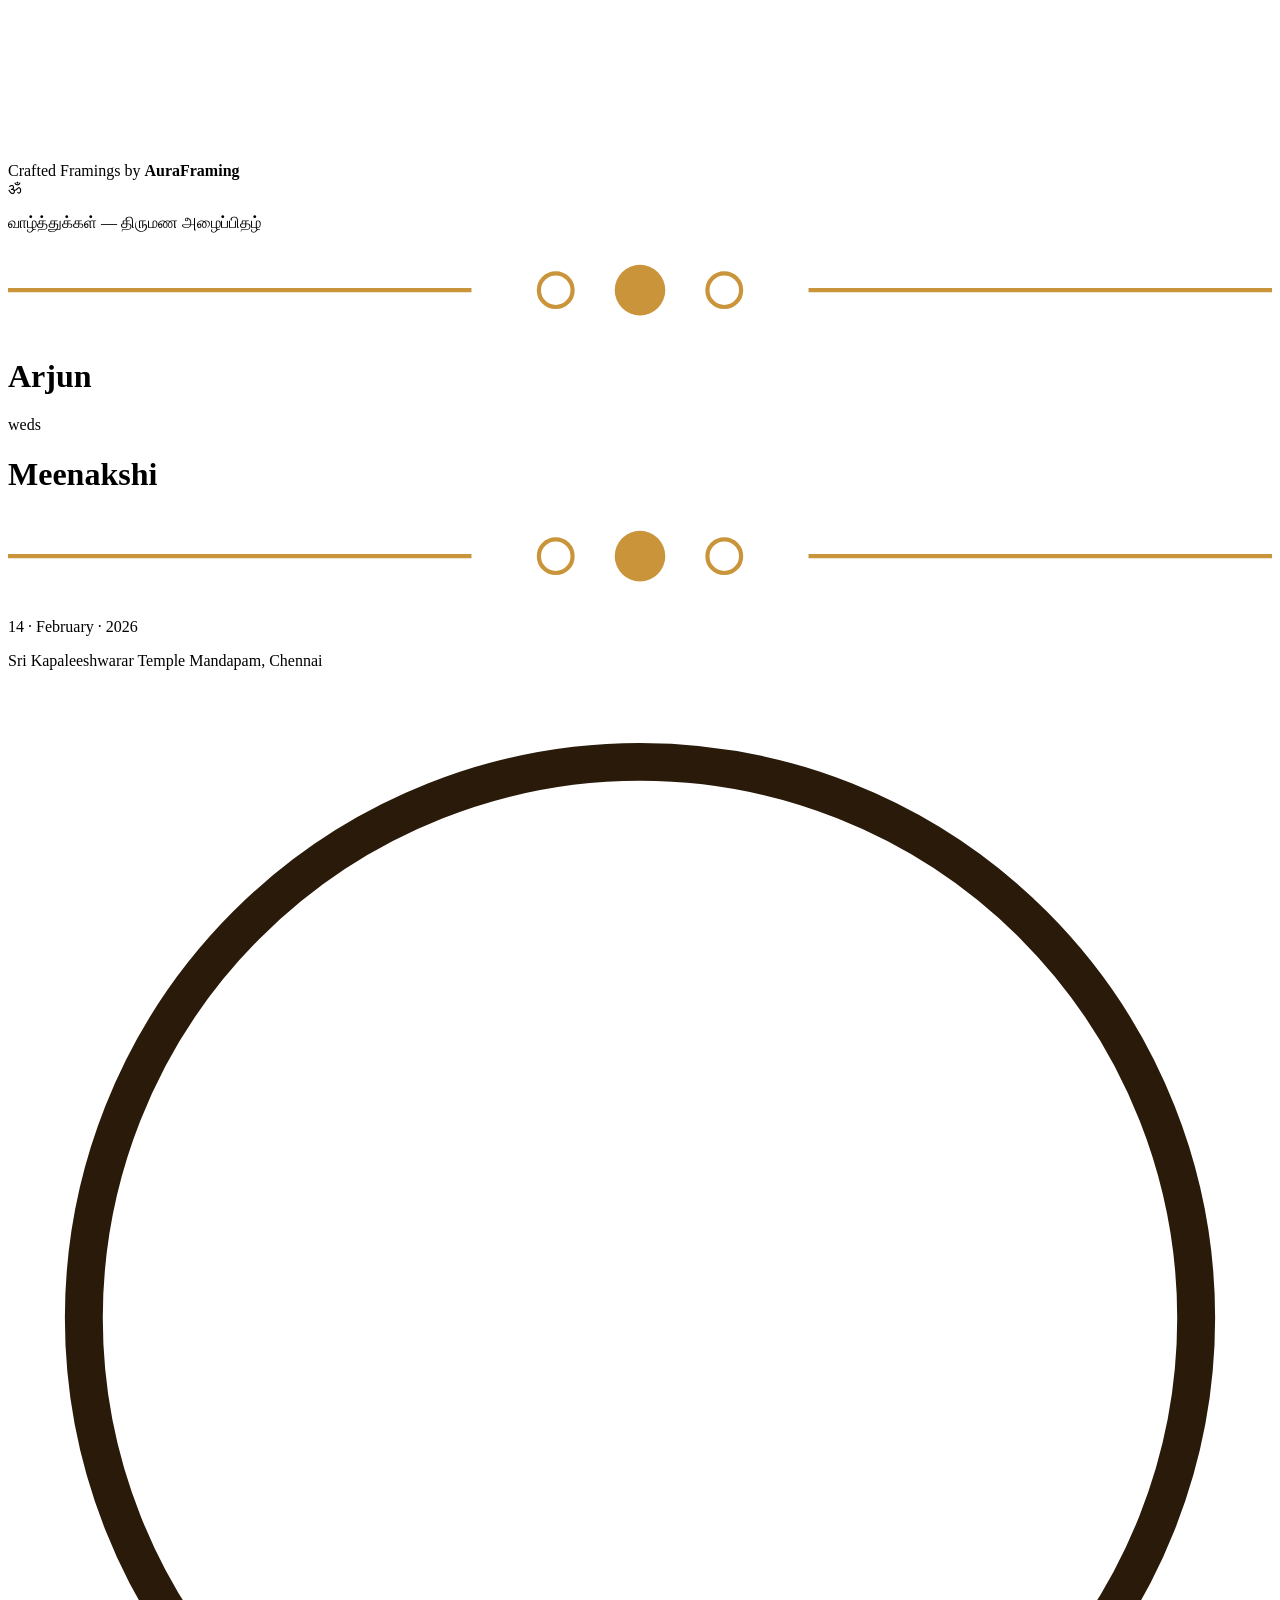
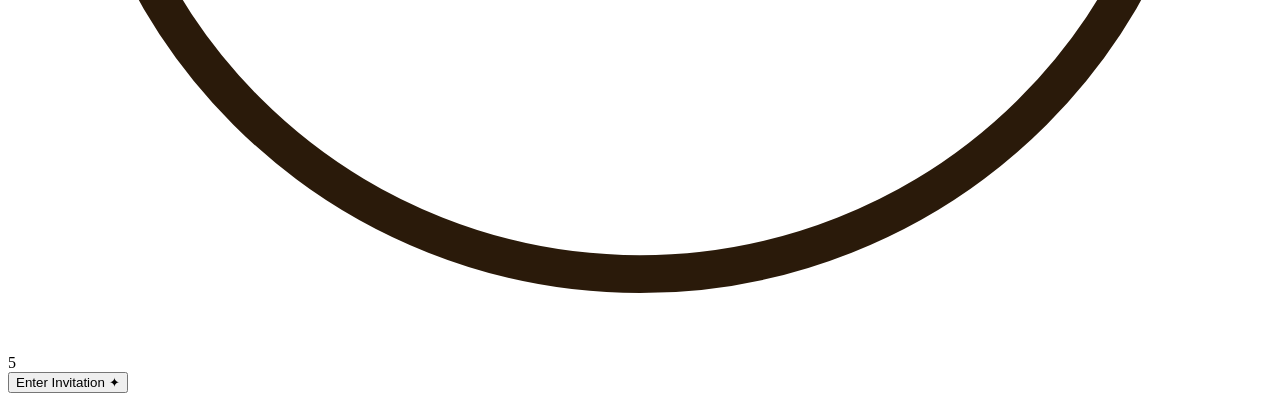
==== index.html @ 228615ea "Updated website content" ====
<!DOCTYPE html>
<html lang="en">
<head>
  <meta charset="UTF-8" />
  <meta name="viewport" content="width=device-width, initial-scale=1.0" />
  <title>Arjun & Meenakshi — Wedding Invitation</title>
  <link rel="stylesheet" href="css/landing.css" />
  <link href="https://fonts.googleapis.com/css2?family=Cinzel+Decorative:wght@400;700;900&family=Cinzel:wght@400;600;900&family=Philosopher:ital,wght@0,400;0,700;1,400&family=Lora:ital,wght@0,400;0,600;1,400&family=Noto+Serif+Tamil:wght@400;600;700&display=swap" rel="stylesheet" />
</head>
<body>

<!-- ═══════════════════════════════════════
     LANDING / INTRO SCREEN
═══════════════════════════════════════ -->
<div id="landing-screen">

  <!-- Stars canvas -->
  <canvas id="star-canvas"></canvas>

  <!-- Floating petals -->
  <div class="petal-wrap" id="petals"></div>

  <!-- Photography watermark -->
  <div class="photo-studio-tag">
    <span>Crafted Framings by</span>
    <strong>AuraFraming</strong>
  </div>

  <!-- Central content -->
  <div class="landing-center">
    <div class="landing-om">ॐ</div>
    <p class="landing-tamil">வாழ்த்துக்கள் — திருமண அழைப்பிதழ்</p>
    <div class="landing-divider">
      <svg viewBox="0 0 300 20" xmlns="http://www.w3.org/2000/svg">
        <line x1="0" y1="10" x2="110" y2="10" stroke="#c9943a" stroke-width="1"/>
        <circle cx="130" cy="10" r="4" fill="none" stroke="#c9943a" stroke-width="1"/>
        <circle cx="150" cy="10" r="6" fill="#c9943a"/>
        <circle cx="170" cy="10" r="4" fill="none" stroke="#c9943a" stroke-width="1"/>
        <line x1="190" y1="10" x2="300" y2="10" stroke="#c9943a" stroke-width="1"/>
      </svg>
    </div>
    <h1 class="landing-groom">Arjun</h1>
    <div class="landing-weds">
      <span class="weds-line"></span>
      <span class="weds-text">weds</span>
      <span class="weds-line"></span>
    </div>
    <h1 class="landing-bride">Meenakshi</h1>
    <div class="landing-divider">
      <svg viewBox="0 0 300 20" xmlns="http://www.w3.org/2000/svg">
        <line x1="0" y1="10" x2="110" y2="10" stroke="#c9943a" stroke-width="1"/>
        <circle cx="130" cy="10" r="4" fill="none" stroke="#c9943a" stroke-width="1"/>
        <circle cx="150" cy="10" r="6" fill="#c9943a"/>
        <circle cx="170" cy="10" r="4" fill="none" stroke="#c9943a" stroke-width="1"/>
        <line x1="190" y1="10" x2="300" y2="10" stroke="#c9943a" stroke-width="1"/>
      </svg>
    </div>
    <p class="landing-date">14 · February · 2026</p>
    <p class="landing-venue">Sri Kapaleeshwarar Temple Mandapam, Chennai</p>

    <div class="countdown-ring" id="countdown-ring">
      <svg class="ring-svg" viewBox="0 0 100 100">
        <circle cx="50" cy="50" r="44" fill="none" stroke="#2a1a0a" stroke-width="3"/>
        <circle id="ring-progress" cx="50" cy="50" r="44" fill="none"
          stroke="#c9943a" stroke-width="3"
          stroke-dasharray="276.5" stroke-dashoffset="276.5"
          stroke-linecap="round" transform="rotate(-90 50 50)"/>
      </svg>
      <span id="ring-number">5</span>
    </div>

    <button id="enter-btn" onclick="enterSite()">Enter Invitation ✦</button>
  </div>

</div>

<!-- ═══════════════════════════════════════
     MAIN WEBSITE (hidden until enter)
═══════════════════════════════════════ -->
<div id="main-site" style="display:none;">
  <!-- Injected via iframe for clean separation -->
  <iframe id="site-frame" src="invitation.html" style="width:100%;height:100vh;border:none;display:block;"></iframe>
</div>

<script src="js/landing.js"></script>
</body>
</html>
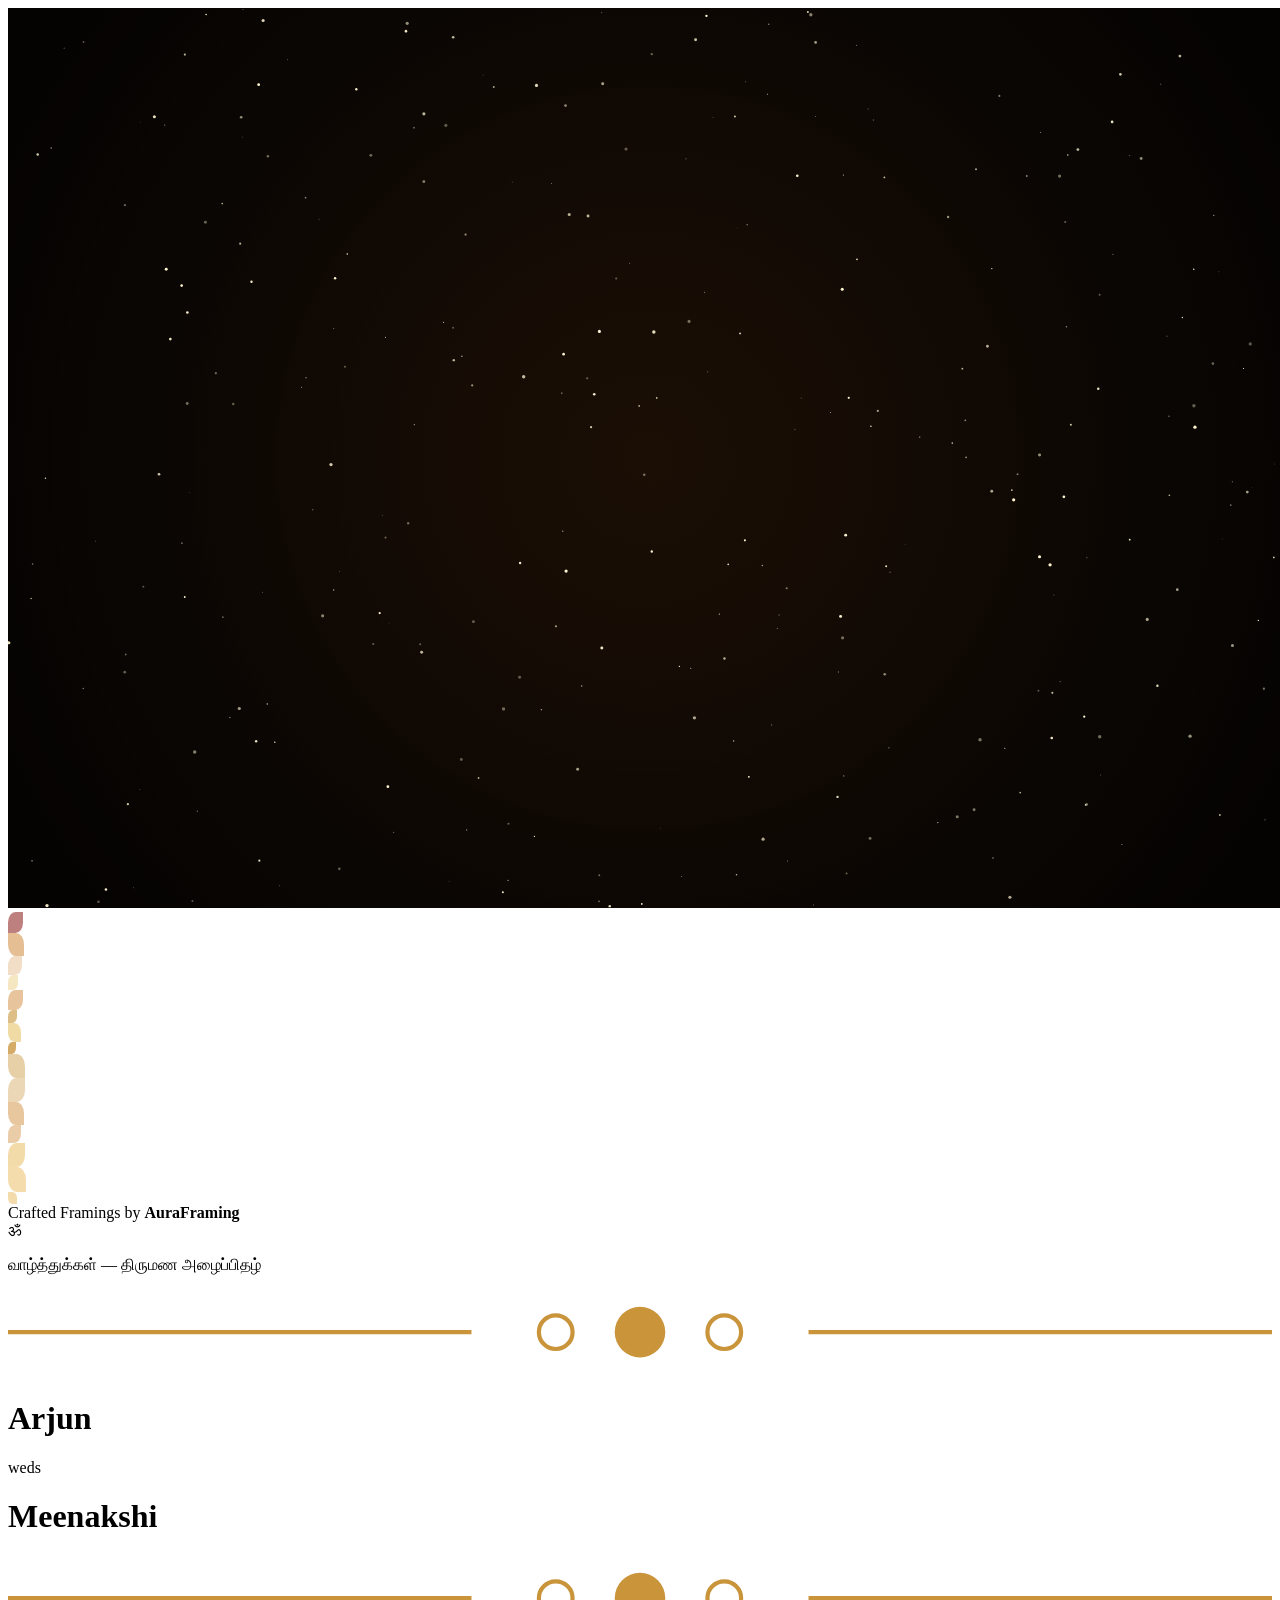
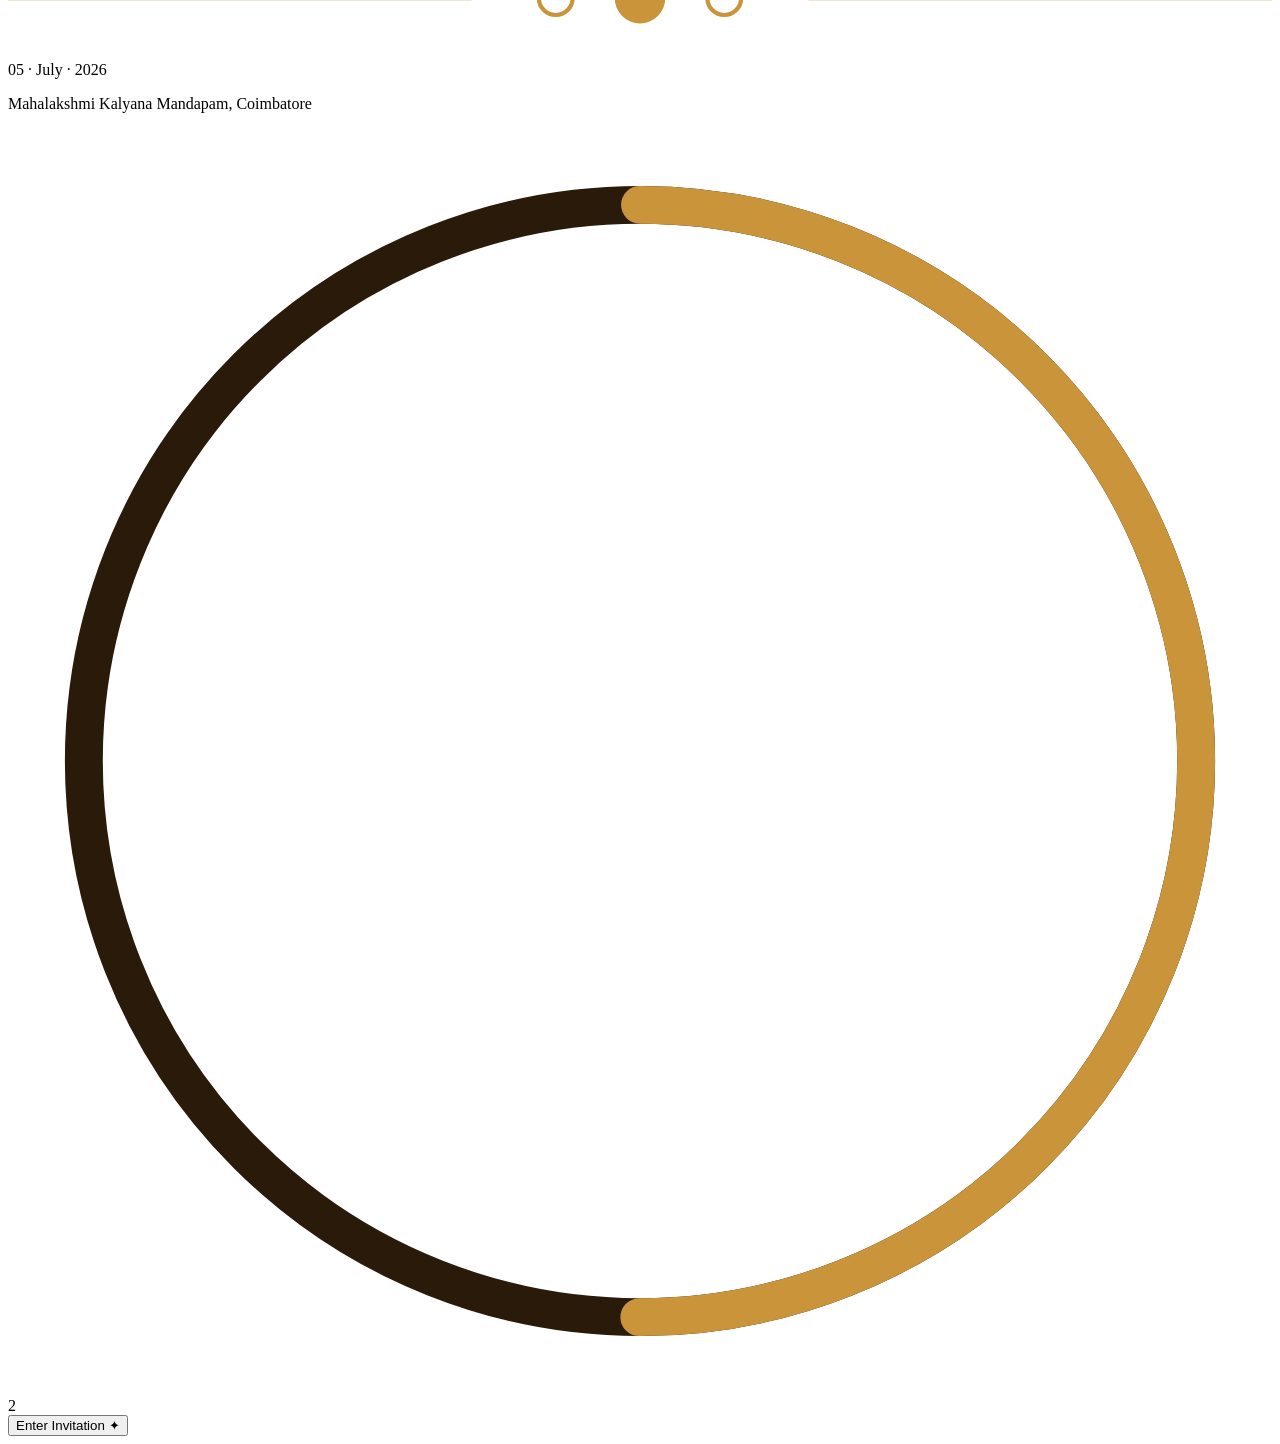
==== commit 72cbefb1: "Updated website details" ====
--- a/index.html
+++ b/index.html
@@ -55,8 +55,8 @@
         <line x1="190" y1="10" x2="300" y2="10" stroke="#c9943a" stroke-width="1"/>
       </svg>
     </div>
-    <p class="landing-date">14 · February · 2026</p>
-    <p class="landing-venue">Sri Kapaleeshwarar Temple Mandapam, Chennai</p>
+    <p class="landing-date">05 · July · 2026</p>
+    <p class="landing-venue">Mahalakshmi Kalyana Mandapam, Coimbatore</p>
 
     <div class="countdown-ring" id="countdown-ring">
       <svg class="ring-svg" viewBox="0 0 100 100">
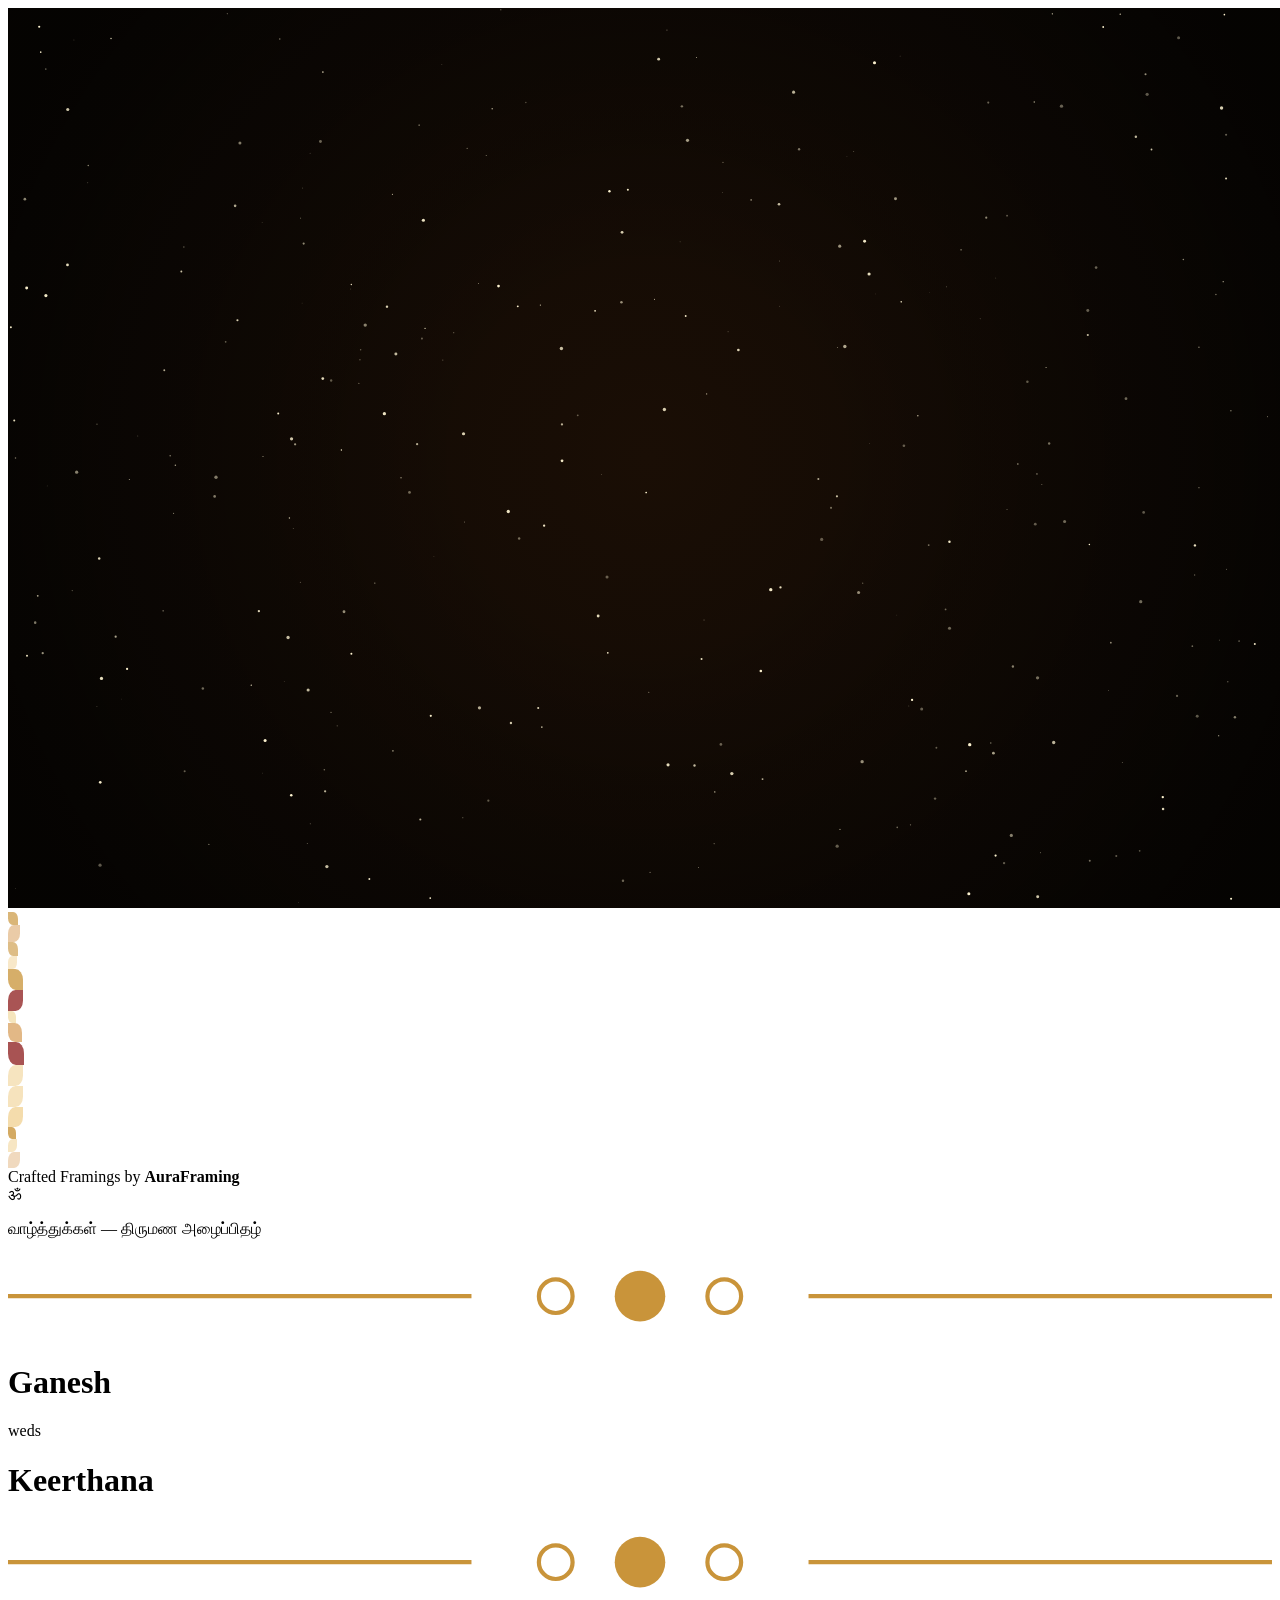
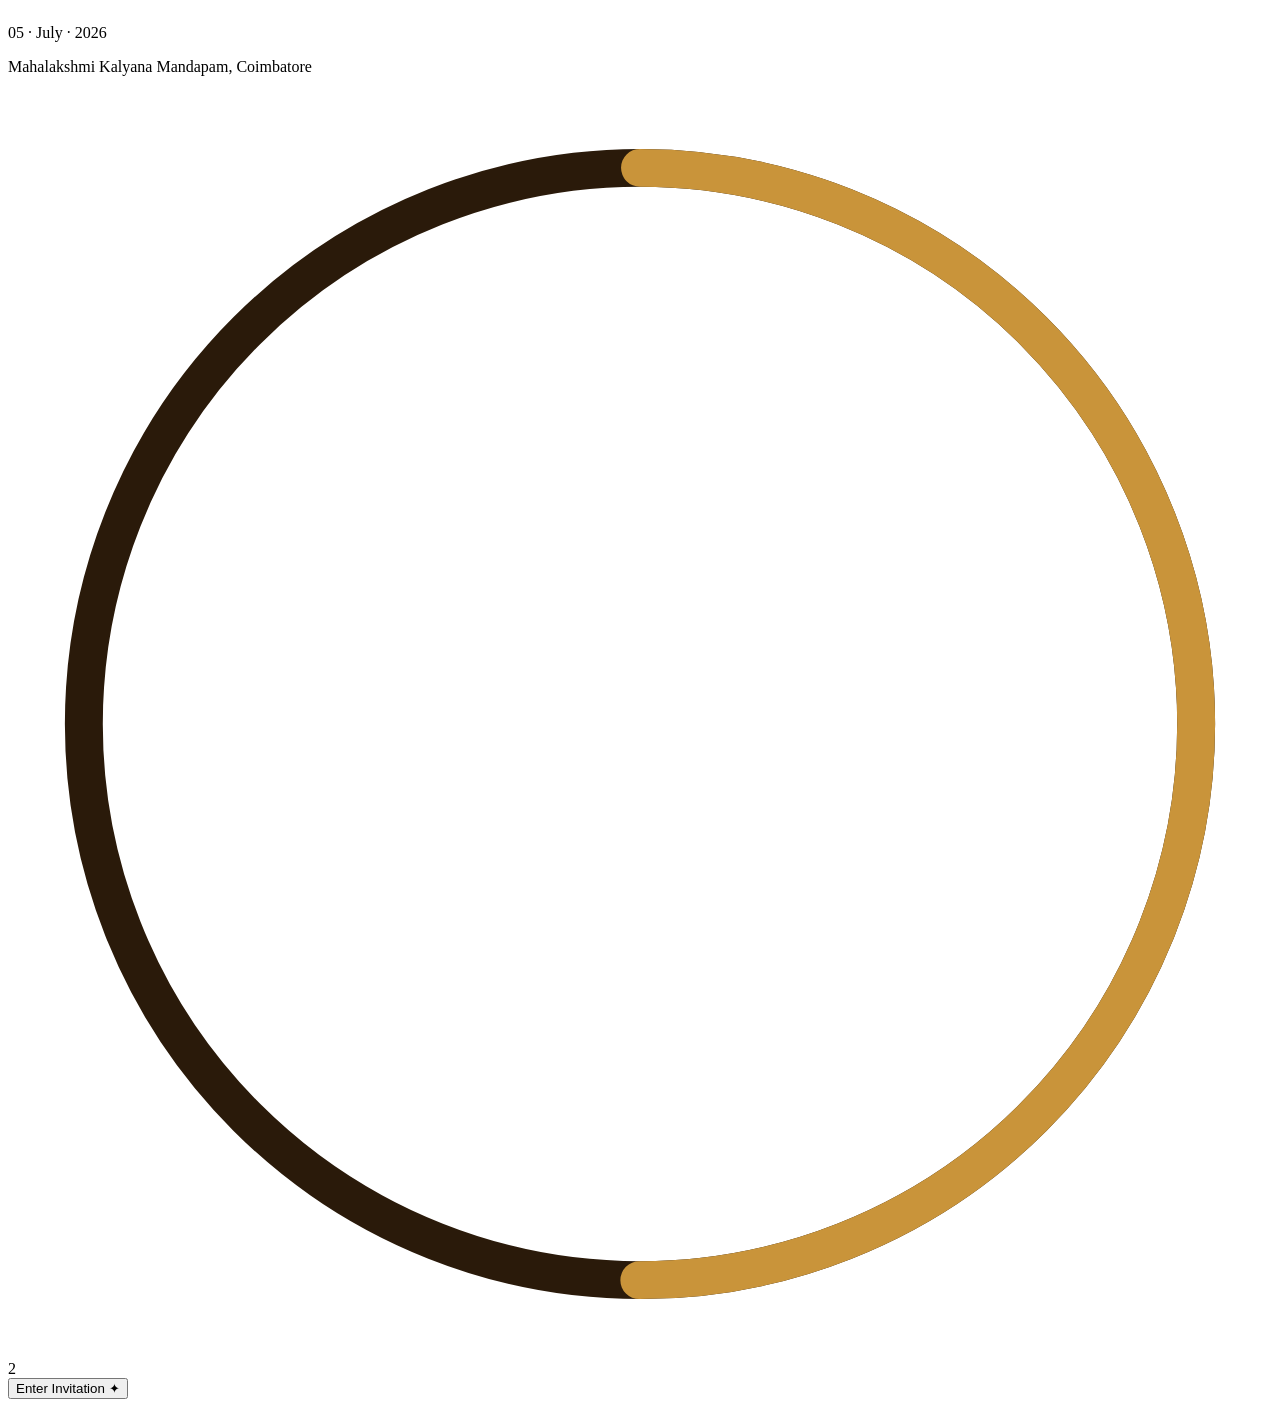
==== commit bcaef7c9: "Updated website final" ====
--- a/index.html
+++ b/index.html
@@ -39,13 +39,13 @@
         <line x1="190" y1="10" x2="300" y2="10" stroke="#c9943a" stroke-width="1"/>
       </svg>
     </div>
-    <h1 class="landing-groom">Arjun</h1>
+    <h1 class="landing-groom">Ganesh</h1>
     <div class="landing-weds">
       <span class="weds-line"></span>
       <span class="weds-text">weds</span>
       <span class="weds-line"></span>
     </div>
-    <h1 class="landing-bride">Meenakshi</h1>
+    <h1 class="landing-bride">Keerthana</h1>
     <div class="landing-divider">
       <svg viewBox="0 0 300 20" xmlns="http://www.w3.org/2000/svg">
         <line x1="0" y1="10" x2="110" y2="10" stroke="#c9943a" stroke-width="1"/>
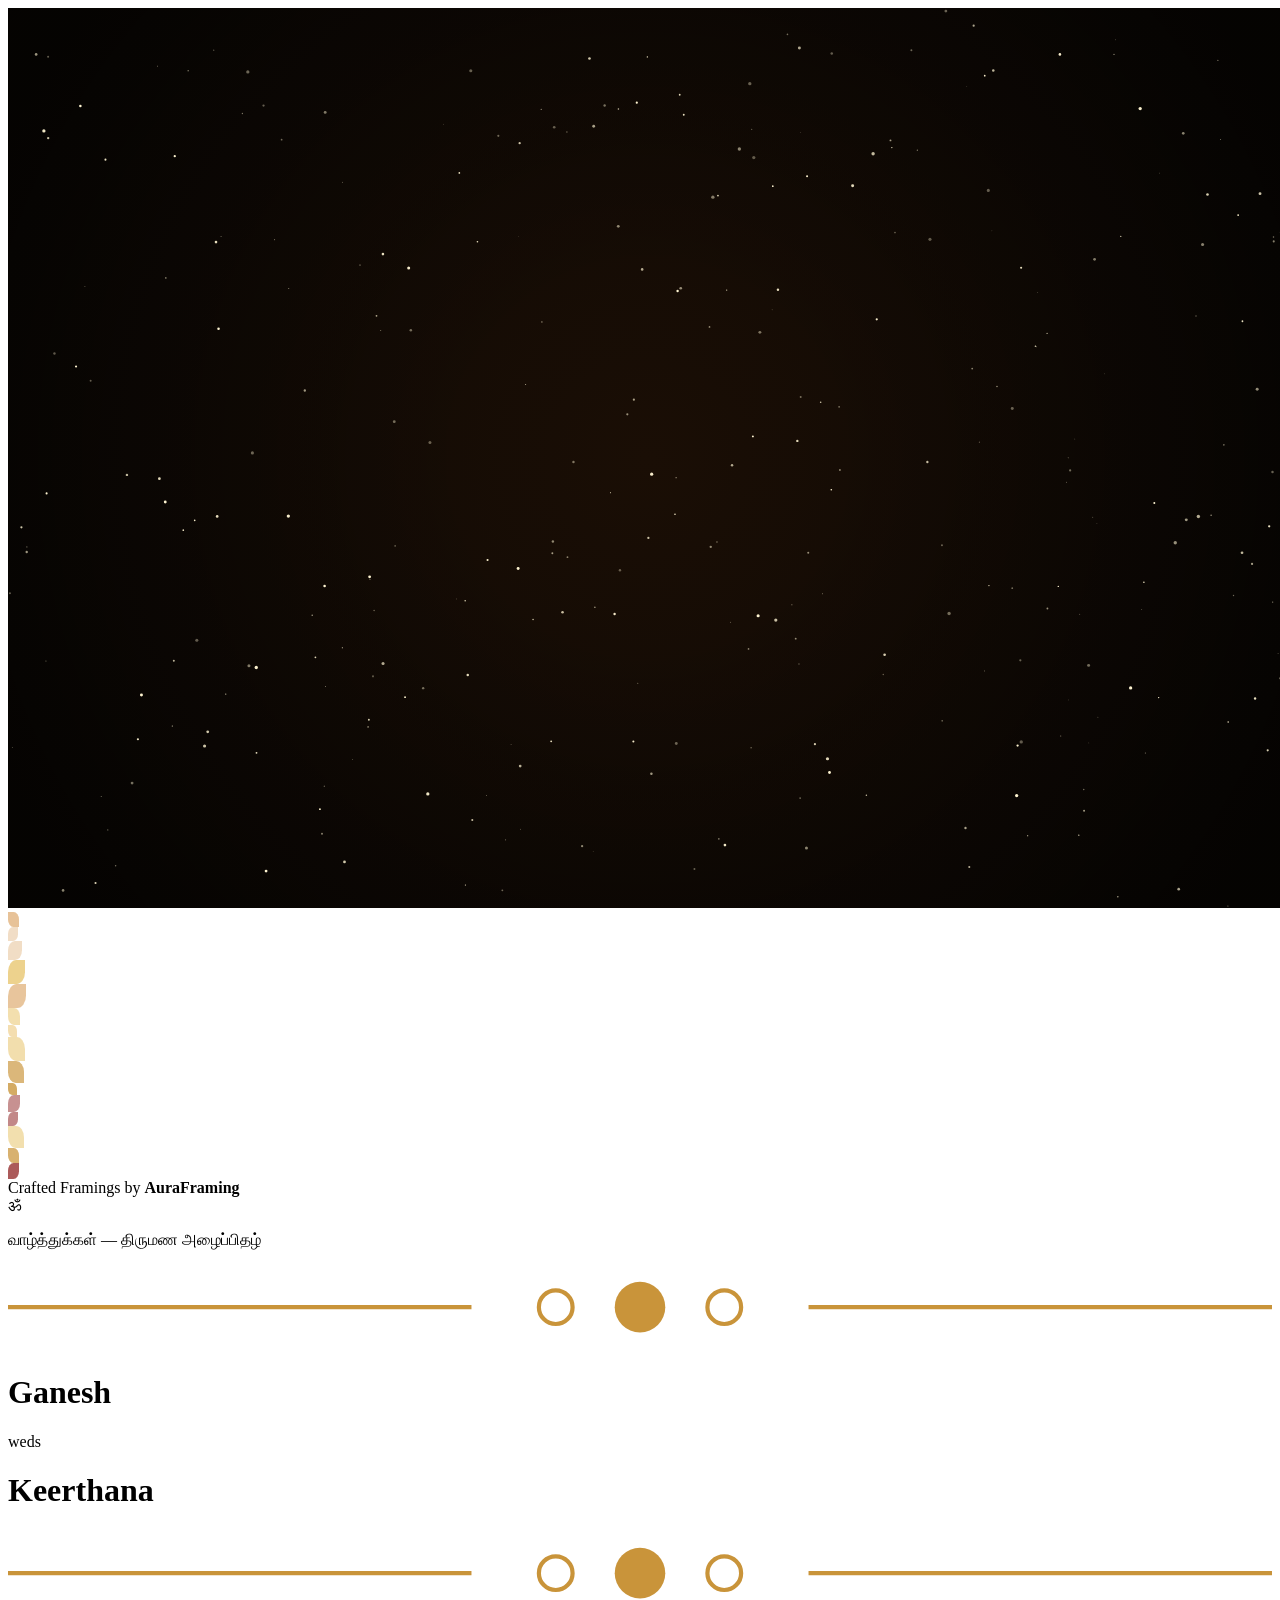
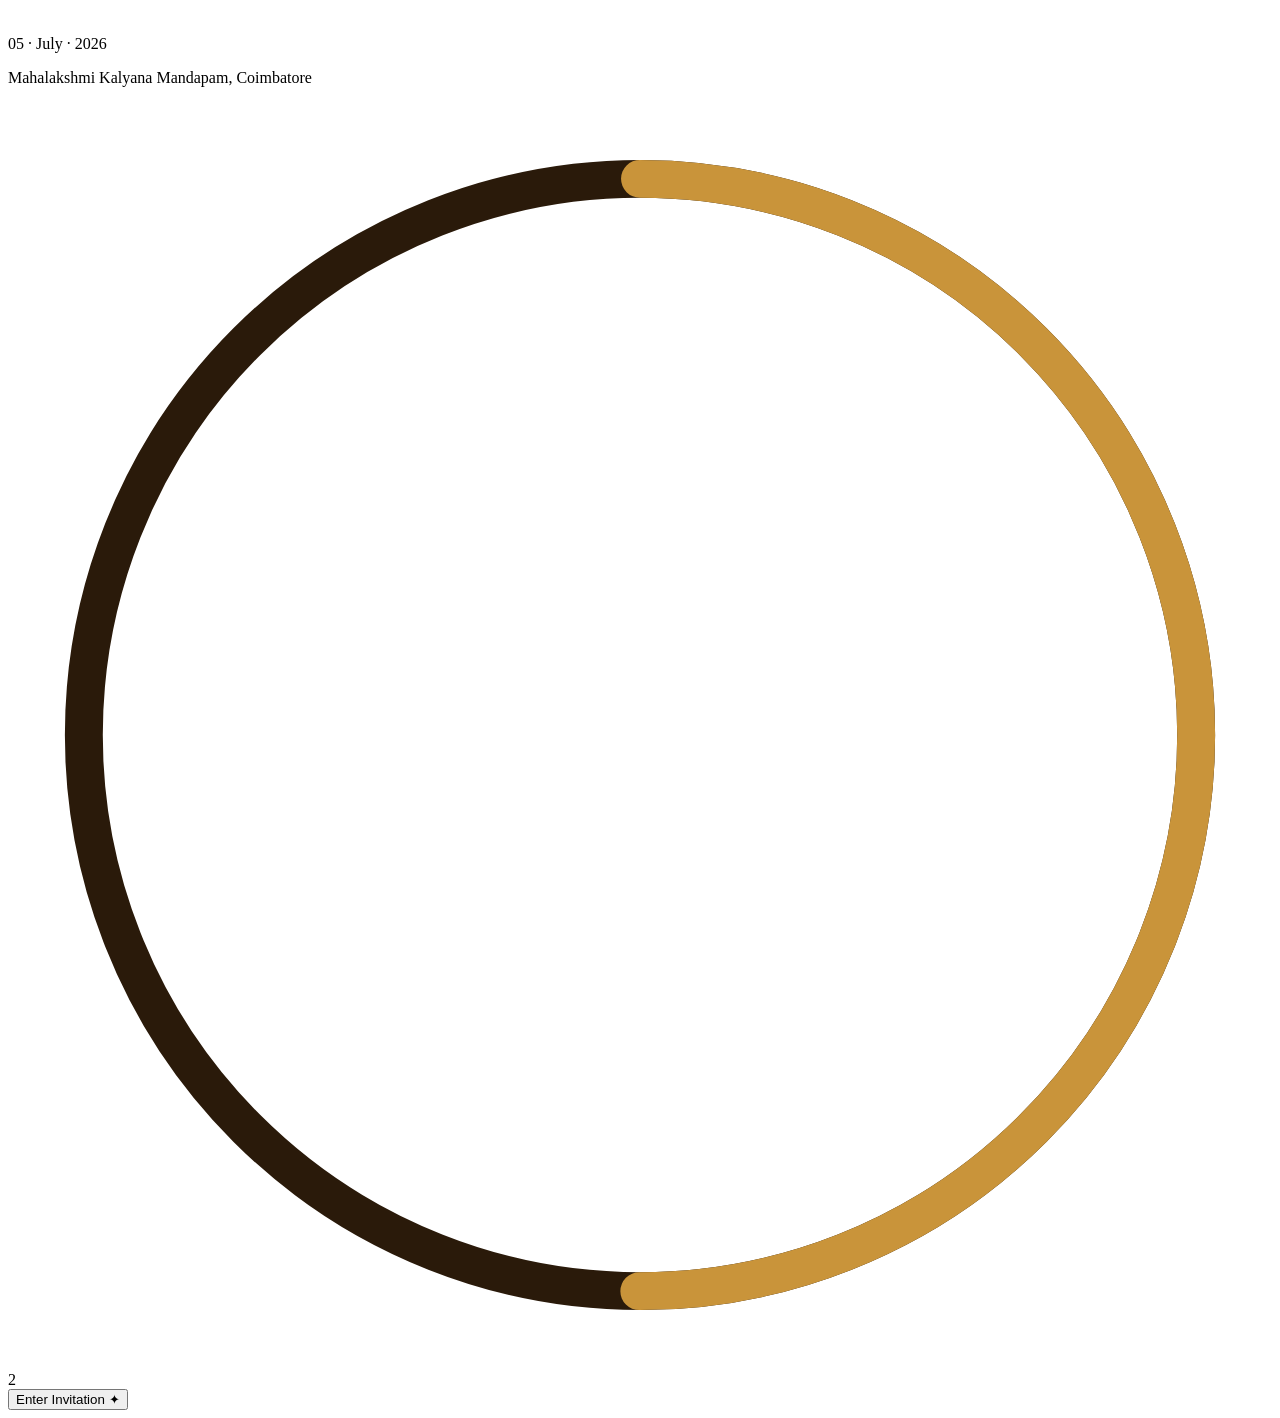
==== commit 1376f6a2: "Updated website images" ====
--- a/index.html
+++ b/index.html
@@ -3,7 +3,7 @@
 <head>
   <meta charset="UTF-8" />
   <meta name="viewport" content="width=device-width, initial-scale=1.0" />
-  <title>Arjun & Meenakshi — Wedding Invitation</title>
+  <title>Ganesh & Keerthana — Wedding Invitation</title>
   <link rel="stylesheet" href="css/landing.css" />
   <link href="https://fonts.googleapis.com/css2?family=Cinzel+Decorative:wght@400;700;900&family=Cinzel:wght@400;600;900&family=Philosopher:ital,wght@0,400;0,700;1,400&family=Lora:ital,wght@0,400;0,600;1,400&family=Noto+Serif+Tamil:wght@400;600;700&display=swap" rel="stylesheet" />
 </head>
